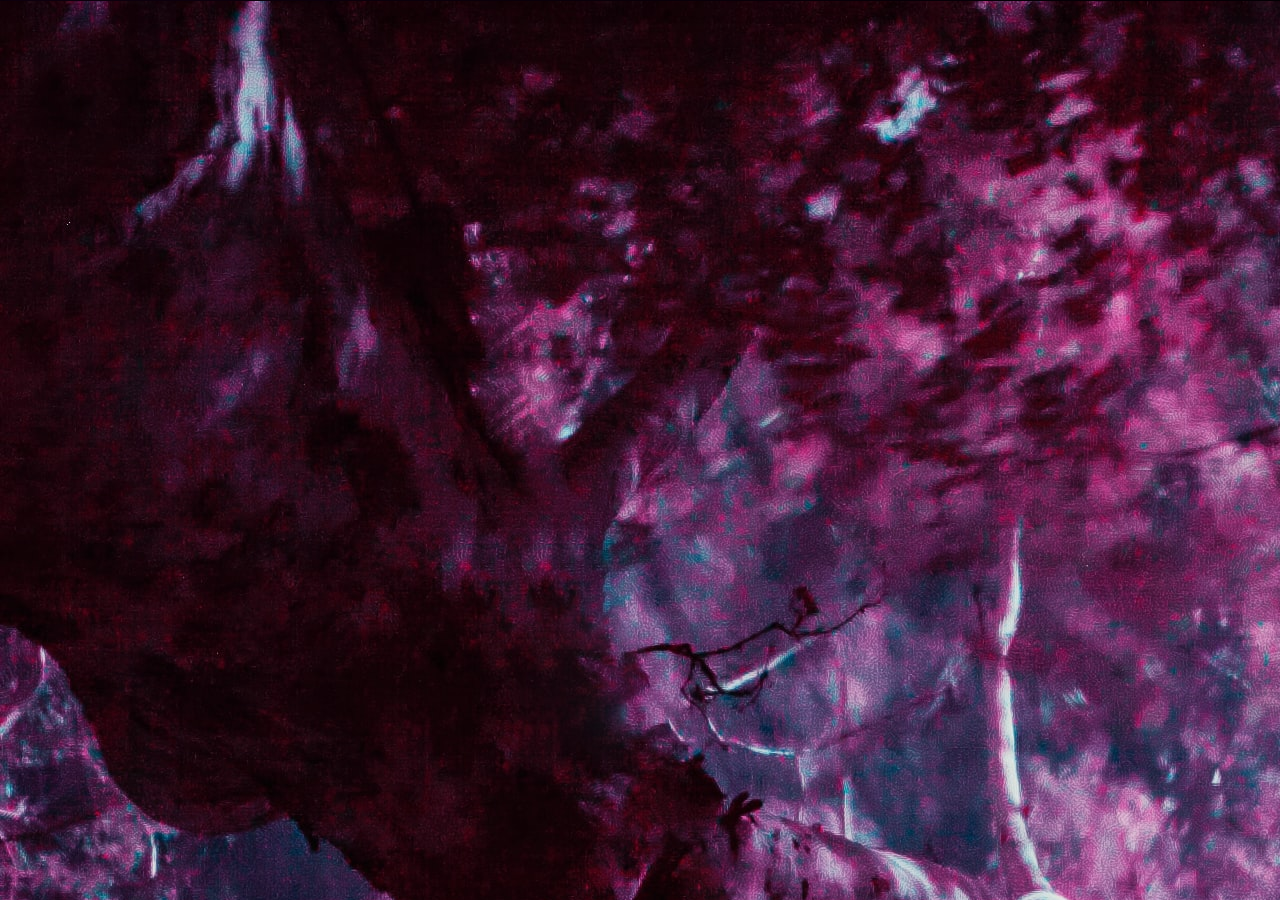
==== index.html @ df39f07d "I made a repo" ====
<!DOCTYPE html>
<html lang="en">
<head>
    <meta charset="UTF-8">
    <meta http-equiv="X-UA-Compatible" content="IE=edge">
    <meta name="viewport" content="width=device-width, initial-scale=1.0">
    <title>D&D 101</title>
    <script defer src="app.js"></script>
    <link rel="stylesheet" href="style.css">
    <link rel="icon" href="icon.png">
</head>
<body>
    <header>

    </header>
</body>
</html>
---- style.css ----
@import url('https://fonts.googleapis.com/css2?family=Cinzel&display=swap');

*{
    padding: 0;
    margin: 0;
    list-style: none;
    font:inherit;
}

body{
    background-image: url(background.jpg);    
}

header{
    background: rgb(255,0,248);
    background: linear-gradient(90deg, rgba(255,0,248,1) 0%, rgba(84,8,83,1) 100%);
    box-shadow: black 0px 4px 16px, inset black 0px -4px 16px;
    position: sticky;
    top:0px;
    font-family: 'Cinzel', serif;
    font-weight: bolder;
    font-size: 3vh;
    padding: 0.01em;
    padding-left: 0.5em;
}

.content{
    margin-top: 32px;
    display: grid;
    grid-template: 1fr/ 1fr 60% 3fr ;
}

.parchment{
    background-image: url(parchment.jpg);
    grid-column: 2/3;
    font-size: 25px;
    display: grid;
    grid-template:15vh 1fr / 15% 15% 1fr 1fr;
    border-radius: 4px;
    border: ridge 4px rgb(200, 200, 230);
}

.csHeader{
    margin: 5px;
    padding: 2px;
    grid-area: 1/1/2/5;
    display: grid;
    grid-template:50% 50%/30% 1fr 1fr 1fr;
    border: double 5px;
    height: fit-content;
}

.csHeader div{
    font-size: 1.5vh;
}

.csHeader div h2{
    font-size: 3vh;
    border-bottom: solid 1px;
}

.csAbility{
    grid-area: 2/1/3/2;
    font-family: 'Cinzel', serif;
    font-weight: bold;
    font-size: 1.5vh;
    text-align: center;
    margin-left: 5%;
    margin-right: 5%;
}

ul.csAbility li{
    display: flex;
    align-items: center;
    flex-direction: column;
    background: rgba(150,150,150,0.1);
    border: solid 1px;
    margin: 15px;
    margin-top: 0px;
    border-radius: 10px;
}

ul.csAbility li h1{
    font-size: 1.75vh;
}
ul.csAbility li h2{
    font-size: 5vh;
}
ul.csAbility li h3{
    font-size: 3vh;
    border: solid 1px;
    width: 2em;
    border-radius: 2em;
}

.csSkill-Save{
    grid-area: 2/2/4/3;
    font-family: 'Cinzel', serif;
    font-size: 1.8vh;
    font-weight: bold;
    text-align: center;
}

.csSkill-Save ul{
    border:solid 1px;
    border-radius: 5px;
    margin-bottom: 10px;
}

.csSkill-Save ul li{
    margin-bottom: 5px;
    font-family: 'Cinzel', serif;
    font-size: 1.8vh;
    font-weight: bold;
    border: solid 1px;
    border-radius: 4px;
    text-align: left;
}

button.skill{
    margin-bottom: 5px;
    background: rgba(100,100,100,0.2);
    border: solid 1px;
    border-radius: 4px;
    width: 100%;
    text-align: left;
}

button.skill:hover{
    background: rgba(200,200,200,0.5);
}

ul.documentation{
    margin-left: 2%;
}

.middle-column{
    margin-left: 10px;
    margin-right: 10px;
}

.csStats{
    display: flex;
    flex-direction: row;
    justify-content: space-around;
}

.csStats div{
    border:solid 1px;
    padding: 5px;
    border-radius: 15px;
    height: fit-content;
    text-align: center;
    width: 20%;
    height: 10vh;
    font-family: 'Cinzel', serif;
    font-size: 1.5vh;
    font-weight: bold;
}

.csStats div h2{
    font-family: 'Times New Roman', Times, serif;
    font-size: 5vh;
    font-weight: normal;
}

div.hp{
    margin-top: 15px;
    border:solid 1px;
    border-radius: 10px;
    text-align: center;
    height: 2.5em;
    font-size: 5vh;
    display: flex;
    flex-direction: column;
    justify-content: space-between;
}

div.hp h2{
    font-size: 2.5vh;
    font-family: 'Cinzel', serif;
    font-weight: bold;
}

div.death{
    height: fit-content;
    display: flex;
    flex-direction: row;
    justify-content: space-around;
}

div.death div.death{

}

div.documentation{
    background-image: url(parchment.jpg);
    padding: 4px;
    border-radius: 4px;
    border: ridge 4px rgb(180, 150, 0);
    font-size: 2.5vh;
    margin-bottom: 2%;
    /* display: flex;
    flex-flow: row wrap;
    justify-content:space-between; */
}

div.documentation h1{
    font-family: 'Cinzel', serif;
    font-size: 3vh;
    font-weight: bolder;
    width: 50%;
}

button.documentation{
    width: fit-content;
    height: fit-content;
    font-family: 'Cinzel',serif;
    font-weight: bold;
    font-size: 2vh;
    background: rgb(200,200,230);
    background: radial-gradient(circle, rgba(200,200,230,1) 0%, rgba(80,80,90,1) 100%);
    border: ridge 4px rgb(200, 200, 230);
    border-radius: 10px;
}

button.documentation:hover{
    background: rgb(200,200,230);
}

.hidden{
    display: none;
}
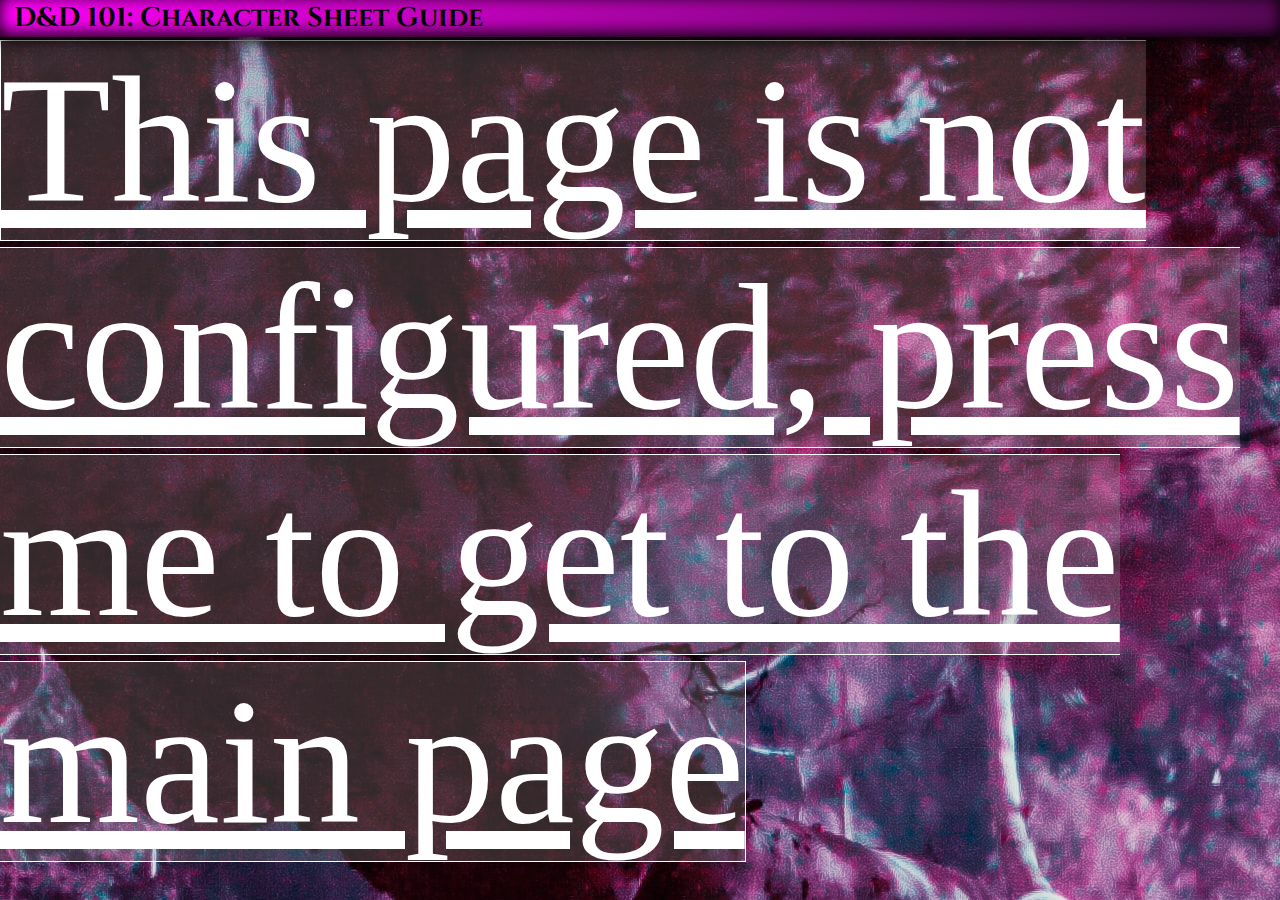
==== commit c574d230: "relocates to actual page" ====
--- a/index.html
+++ b/index.html
@@ -11,7 +11,8 @@
 </head>
 <body>
     <header>
-
+        D&D 101: Character Sheet Guide
     </header>
+    <a href="CharacterSheet.html" class="constructionRelocator">This page is not configured, press me to get to the main page</a>
 </body>
 </html>--- a/style.css
+++ b/style.css
@@ -22,6 +22,13 @@
     font-size: 3vh;
     padding: 0.01em;
     padding-left: 0.5em;
+}
+
+.constructionRelocator{
+    font-size: 20vh;
+    color: white;
+    border: 1px solid;
+    background-color: rgba(200, 200, 200, 0.2);
 }
 
 .content{
